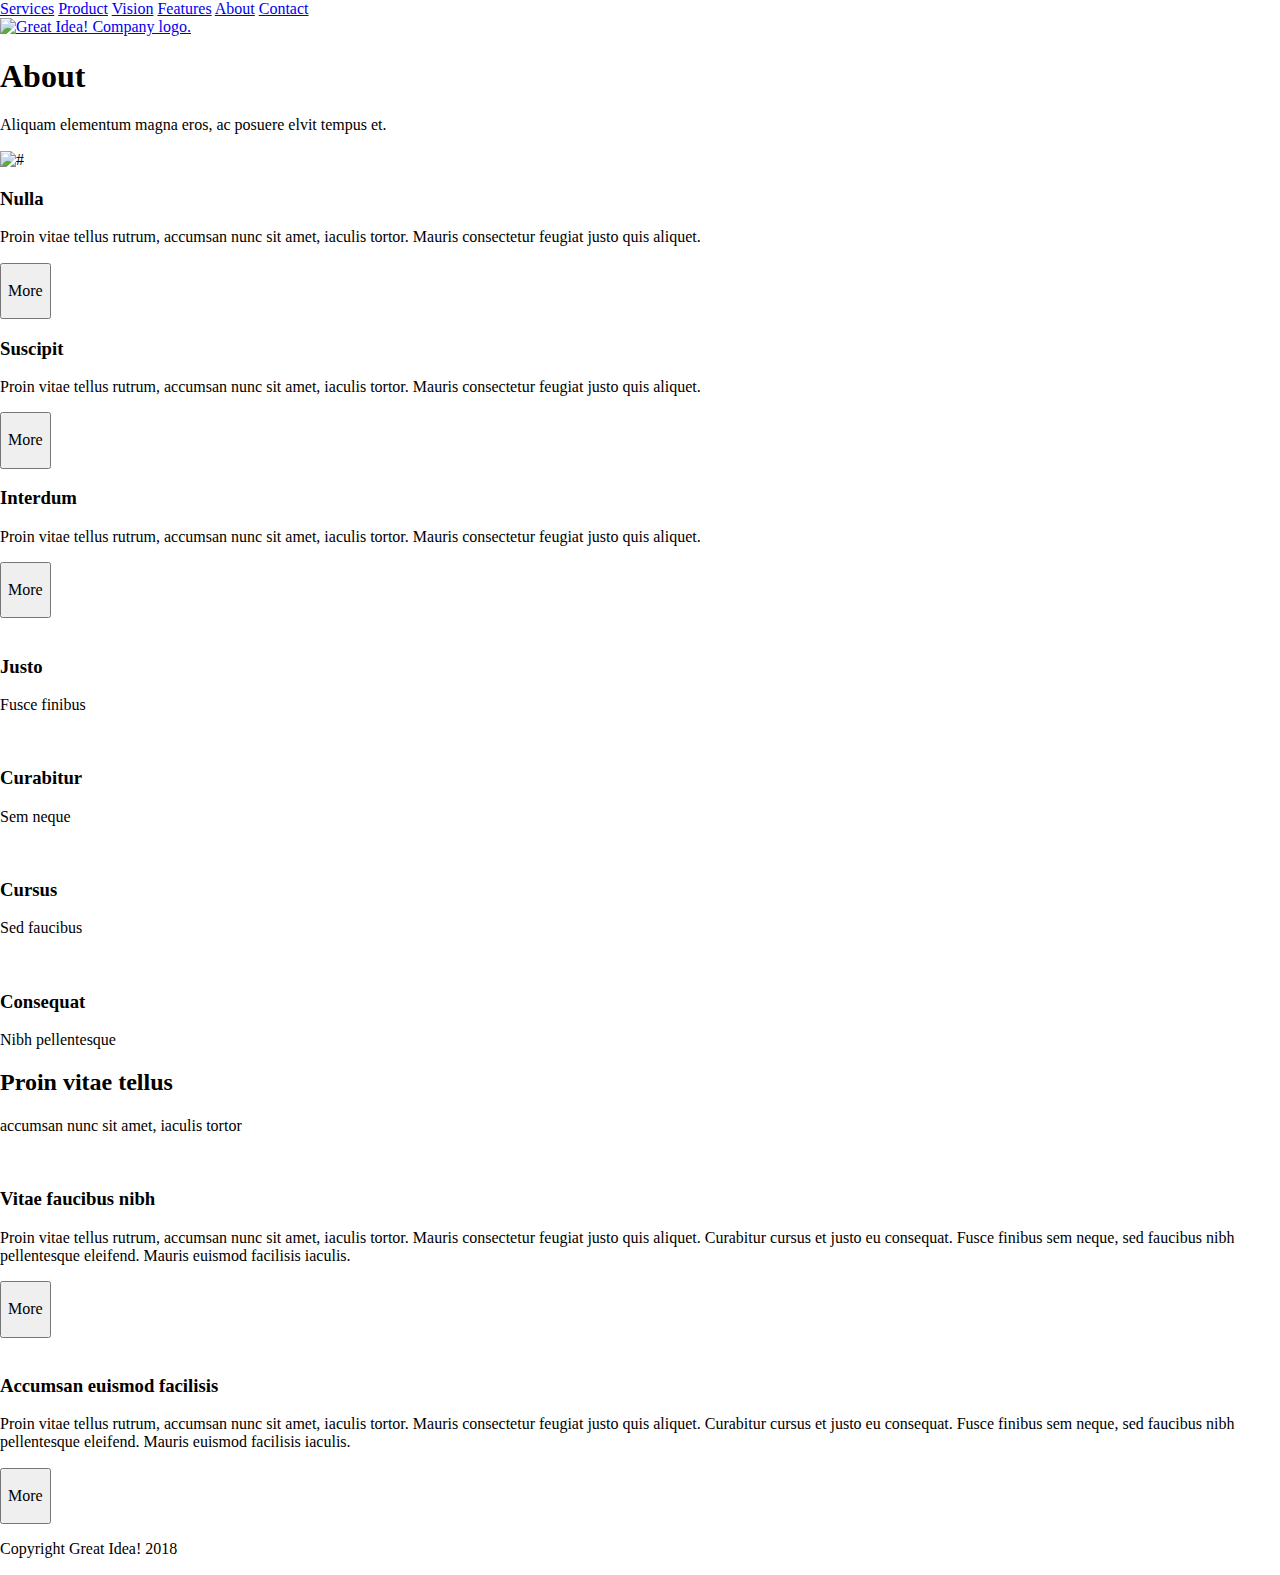
==== great-idea/about.html @ 03893495 "basic html for an about page added" ====
<!doctype html>

<html lang="en">
<head>
  <meta charset="utf-8">

  <title>Great Idea! - About</title>

  <link href="https://fonts.googleapis.com/css?family=Bangers|Titillium+Web" rel="stylesheet">
  <link rel="stylesheet" href="css/normalize.css">
  <link rel="stylesheet" href="css/about.css">

  <!--[if lt IE 9]>
    <script src="https://cdnjs.cloudflare.com/ajax/libs/html5shiv/3.7.3/html5shiv.js"></script>
  <![endif]-->
</head>

<body>
  
    <!-- this is for the nav -->
    <div class='navbar-services'>   
        <div class='nav-services'>
            <nav>
                <a href='services.html'>Services</a>
                <a href='#product'>Product</a>
                <a href='#vision'>Vision</a>
                <a href='#features'>Features</a>
                <a href='about.html'>About</a>
                <a href='#contact'>Contact</a>
            </nav>
            <div class='img-services'>
                <a href='index.html'> <img class="logo-services" src="img/logo.png" alt="Great Idea! Company logo."> </a>
            </div>
        </div>
    </div>  
    <!-- this is for the header section -->
    <header class="#">
        <h1> About </h1>
        <p> Aliquam elementum magna eros, ac posuere elvit tempus et. </p>
        <img class="#" src="#" alt="#">
    </header>

    <section class="first-about-content">
        <div>
            <h3>
                Nulla
            </h3>
            <p>
                Proin vitae tellus rutrum, accumsan nunc sit amet, iaculis tortor. Mauris consectetur feugiat justo quis aliquet. 
            </p>
            <button>
                <p> More </p>
            </button>
        </div>

        <div>
            <h3>
                Suscipit
            </h3>
            <p>
                Proin vitae tellus rutrum, accumsan nunc sit amet, iaculis tortor. Mauris consectetur feugiat justo quis aliquet. 
            </p>
            <button>
                <p> More </p>
            </button>
        </div>

        <div>
            <h3>
                Interdum
            </h3>
            <p>
                Proin vitae tellus rutrum, accumsan nunc sit amet, iaculis tortor. Mauris consectetur feugiat justo quis aliquet. 
            </p>
            <button>
                <p> More </p>
            </button>
        </div>
    </section>

    <section class="second-about-content">
        <div>
            <img src="" alt="">
            <h3>
                Justo
            </h3>
            <p>
                Fusce finibus
            </p>
        </div>

        <div>
            <img src="" alt="">
            <h3>
                Curabitur
            </h3>
            <p>
                Sem neque
            </p>
        </div>

        <div>
            <img src="" alt="">
            <h3>
                Cursus
            </h3>
            <p>
                Sed faucibus
            </p>
        </div>

        <div>
            <img src="" alt="">
            <h3>
                Consequat 
            </h3>
            <p>
                Nibh pellentesque
            </p>
        </div>
    </section>

    <section class="thrid-about-content">
        <div>
            <h2>
                Proin vitae tellus
            </h2>
            <p>
                accumsan nunc sit amet, iaculis tortor
            </p>
        </div>
    </section>

    <section class="fourth-about-content">
        <div>
            <img src="" alt="">
            <h3>
                Vitae faucibus nibh
            </h3>
            <p>
                Proin vitae tellus rutrum, accumsan nunc sit amet, iaculis tortor. Mauris consectetur feugiat justo quis aliquet. Curabitur cursus et justo eu consequat. Fusce finibus sem neque, sed faucibus nibh pellentesque eleifend. Mauris euismod facilisis iaculis.
            </p>
            <button>
                <p> More </p>
            </button>
        </div>

        <div>
            <img src="" alt="">
            <h3>
                Accumsan euismod facilisis
            </h3>
            <p>
                Proin vitae tellus rutrum, accumsan nunc sit amet, iaculis tortor. Mauris consectetur feugiat justo quis aliquet. Curabitur cursus et justo eu consequat. Fusce finibus sem neque, sed faucibus nibh pellentesque eleifend. Mauris euismod facilisis iaculis.
            </p>
            <button>
                <p> More </p>
            </button>
        </div>
    </section>

    <footer>
        <p> Copyright Great Idea! 2018 </p>
    </footer>

</body>

</html>
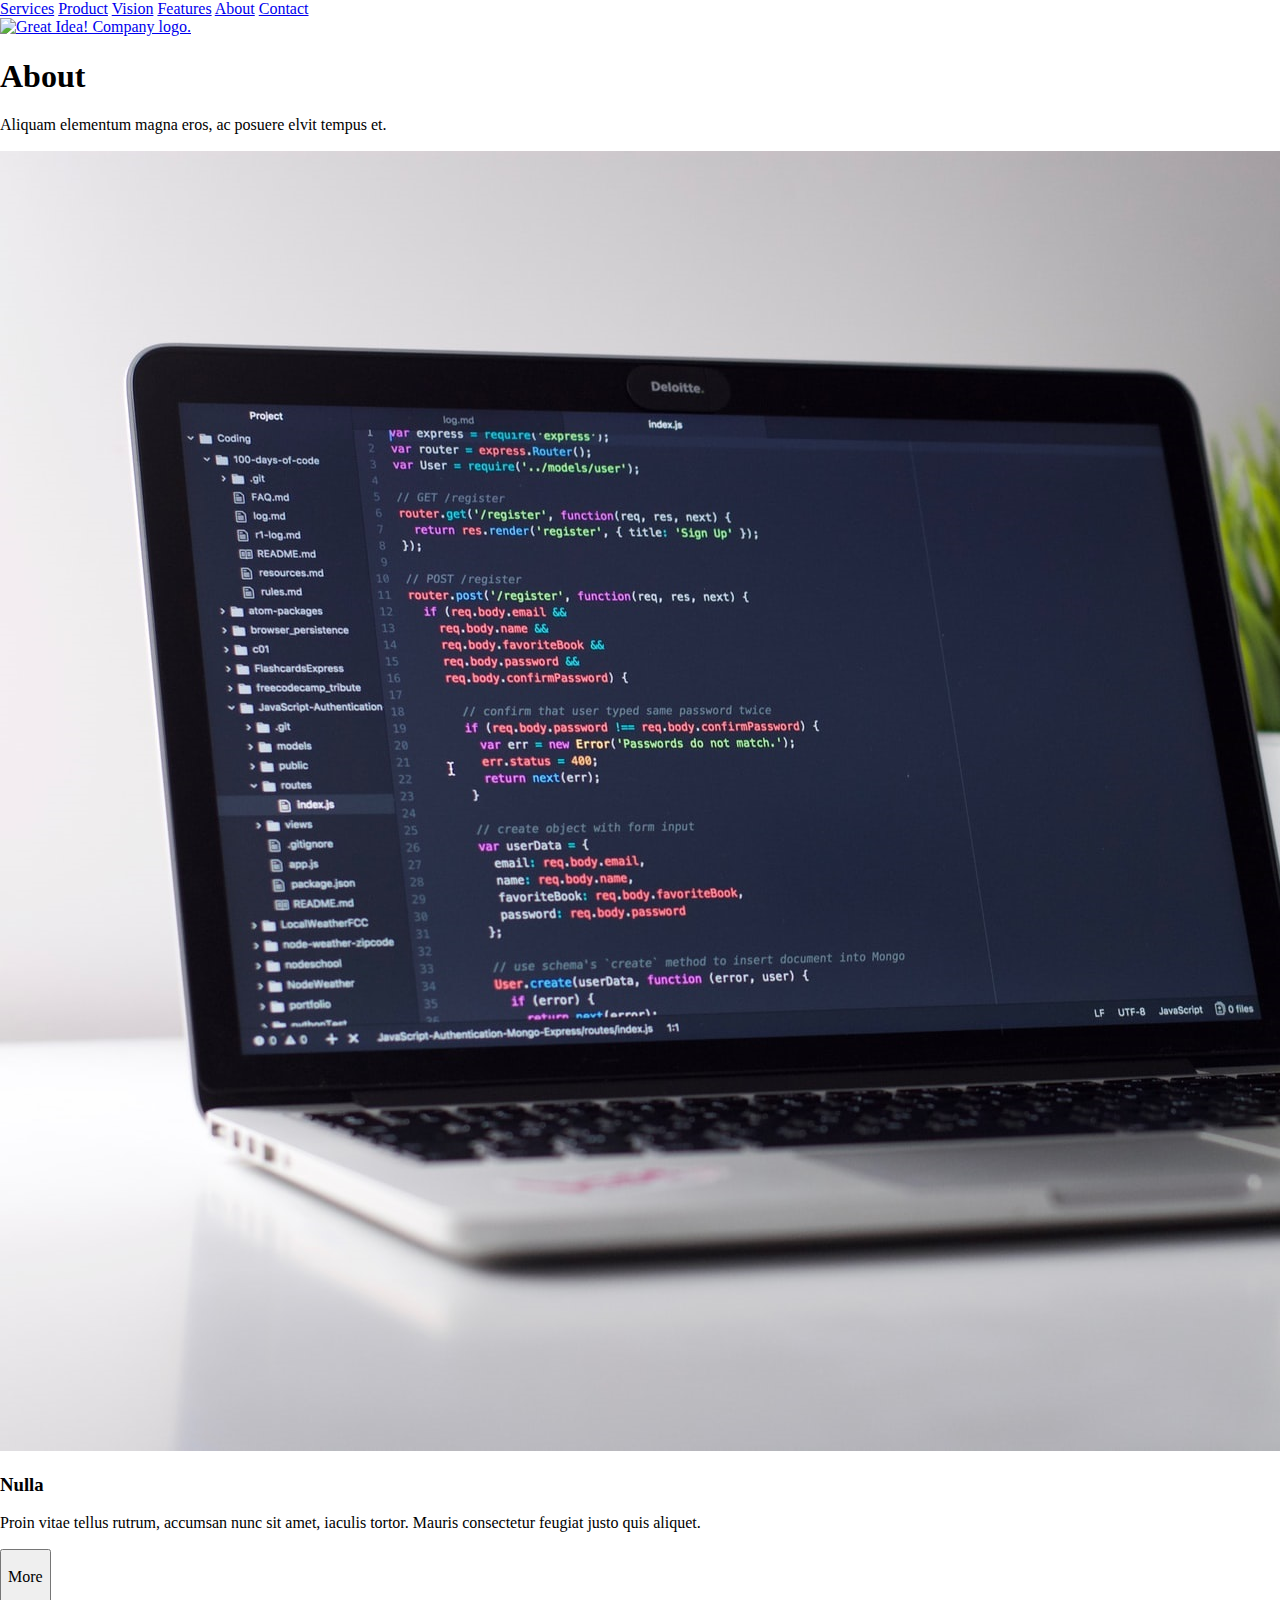
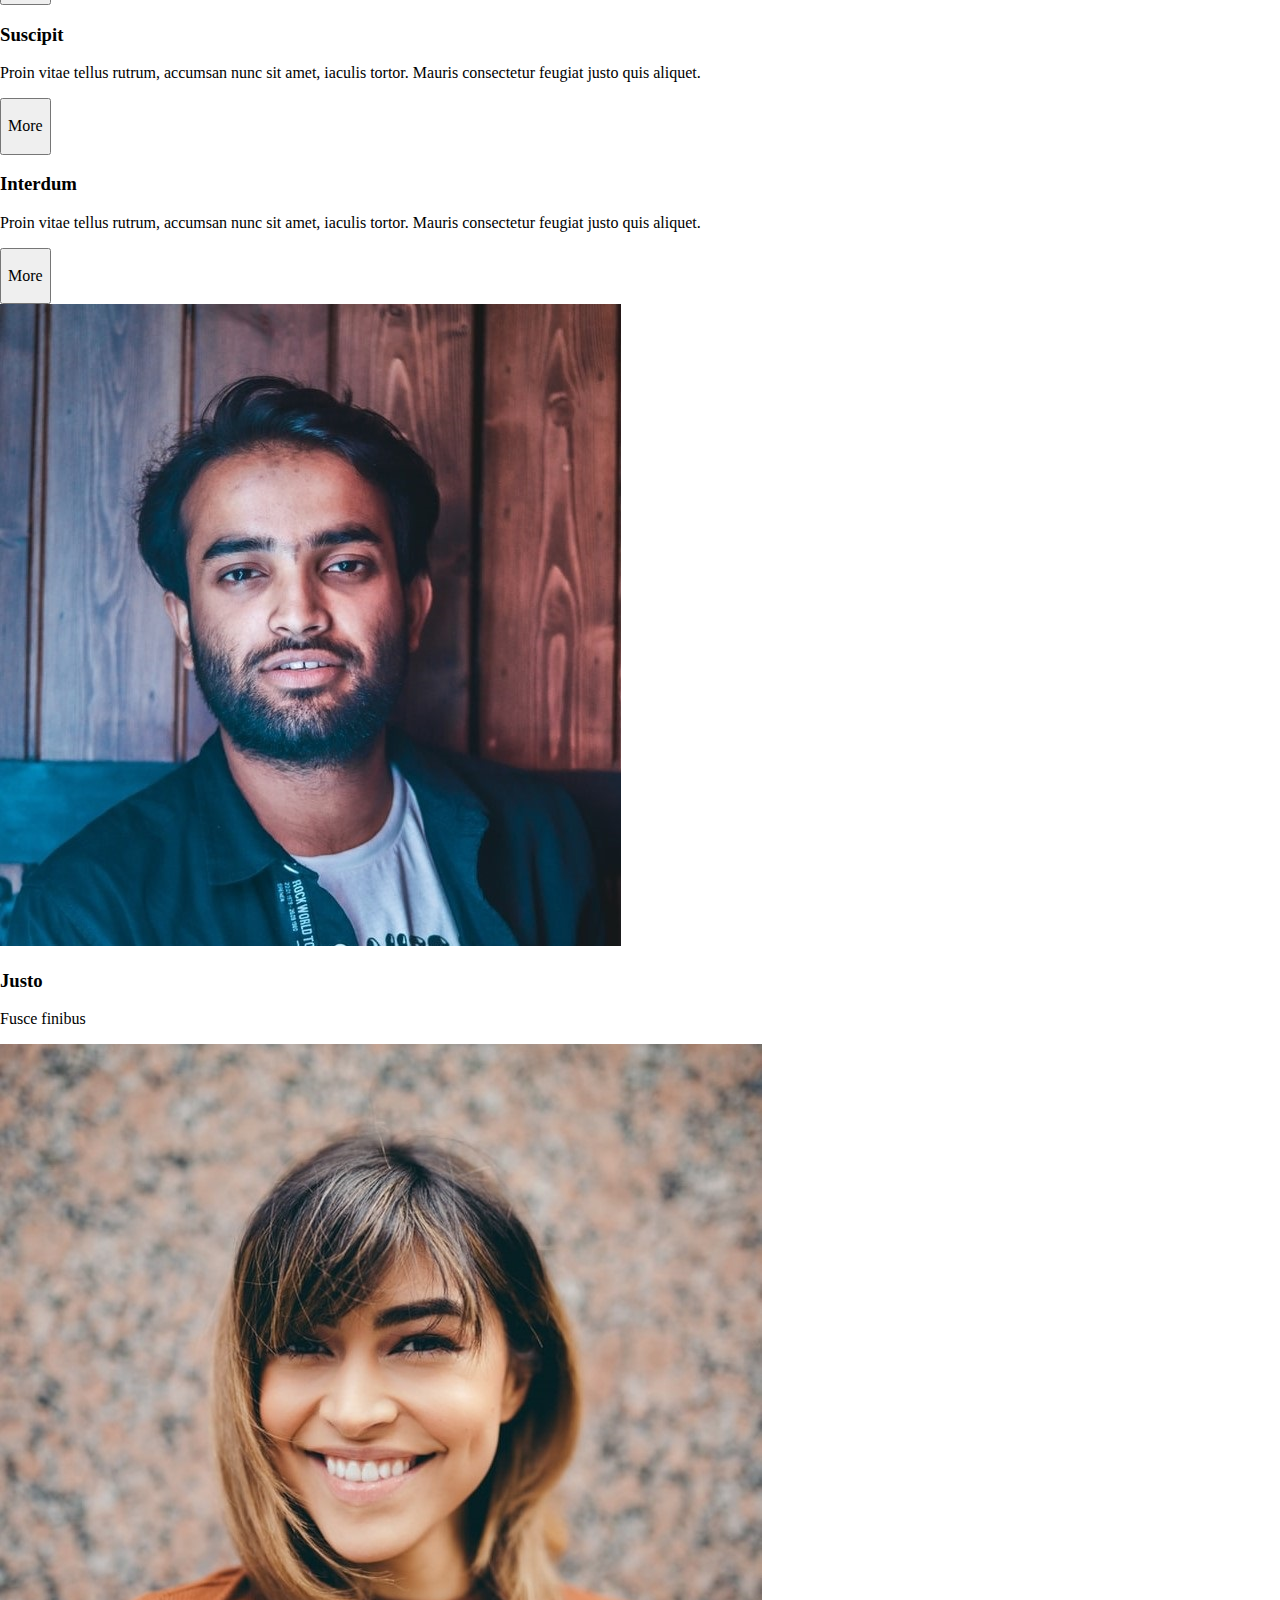
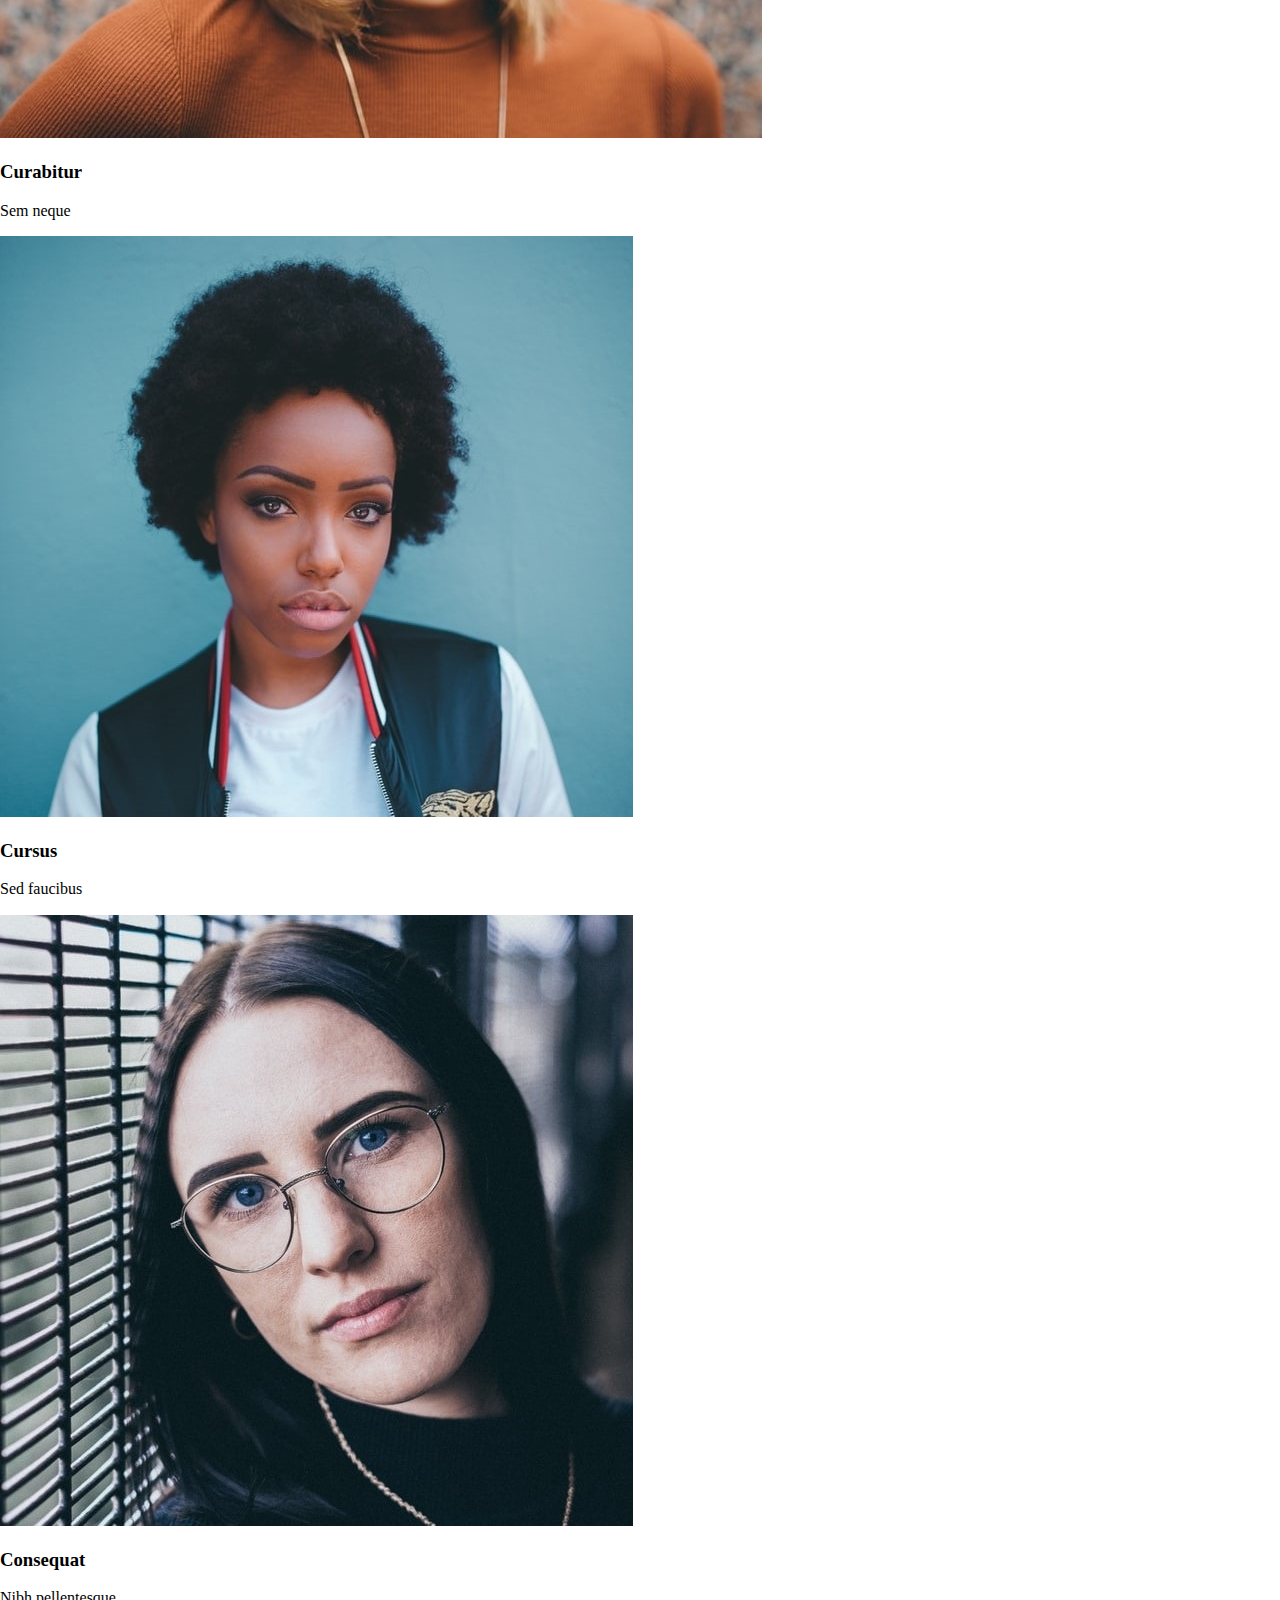
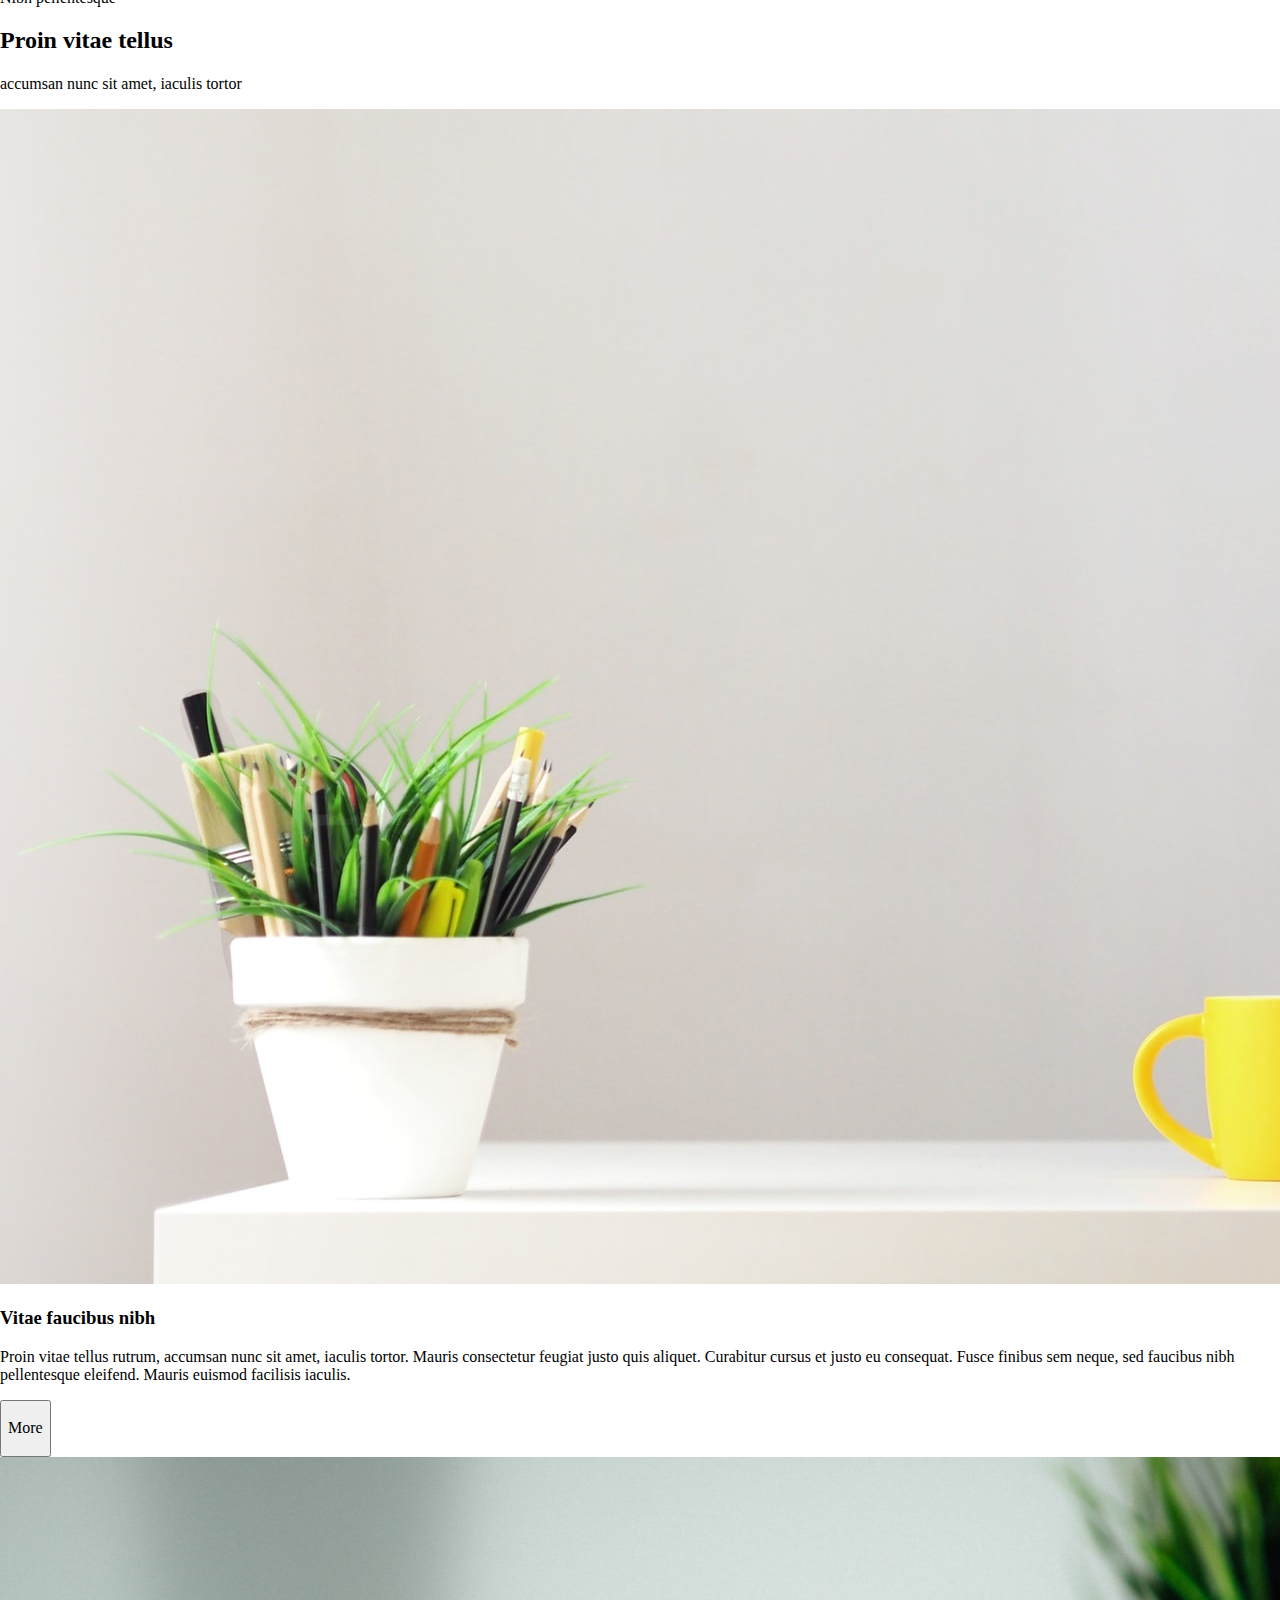
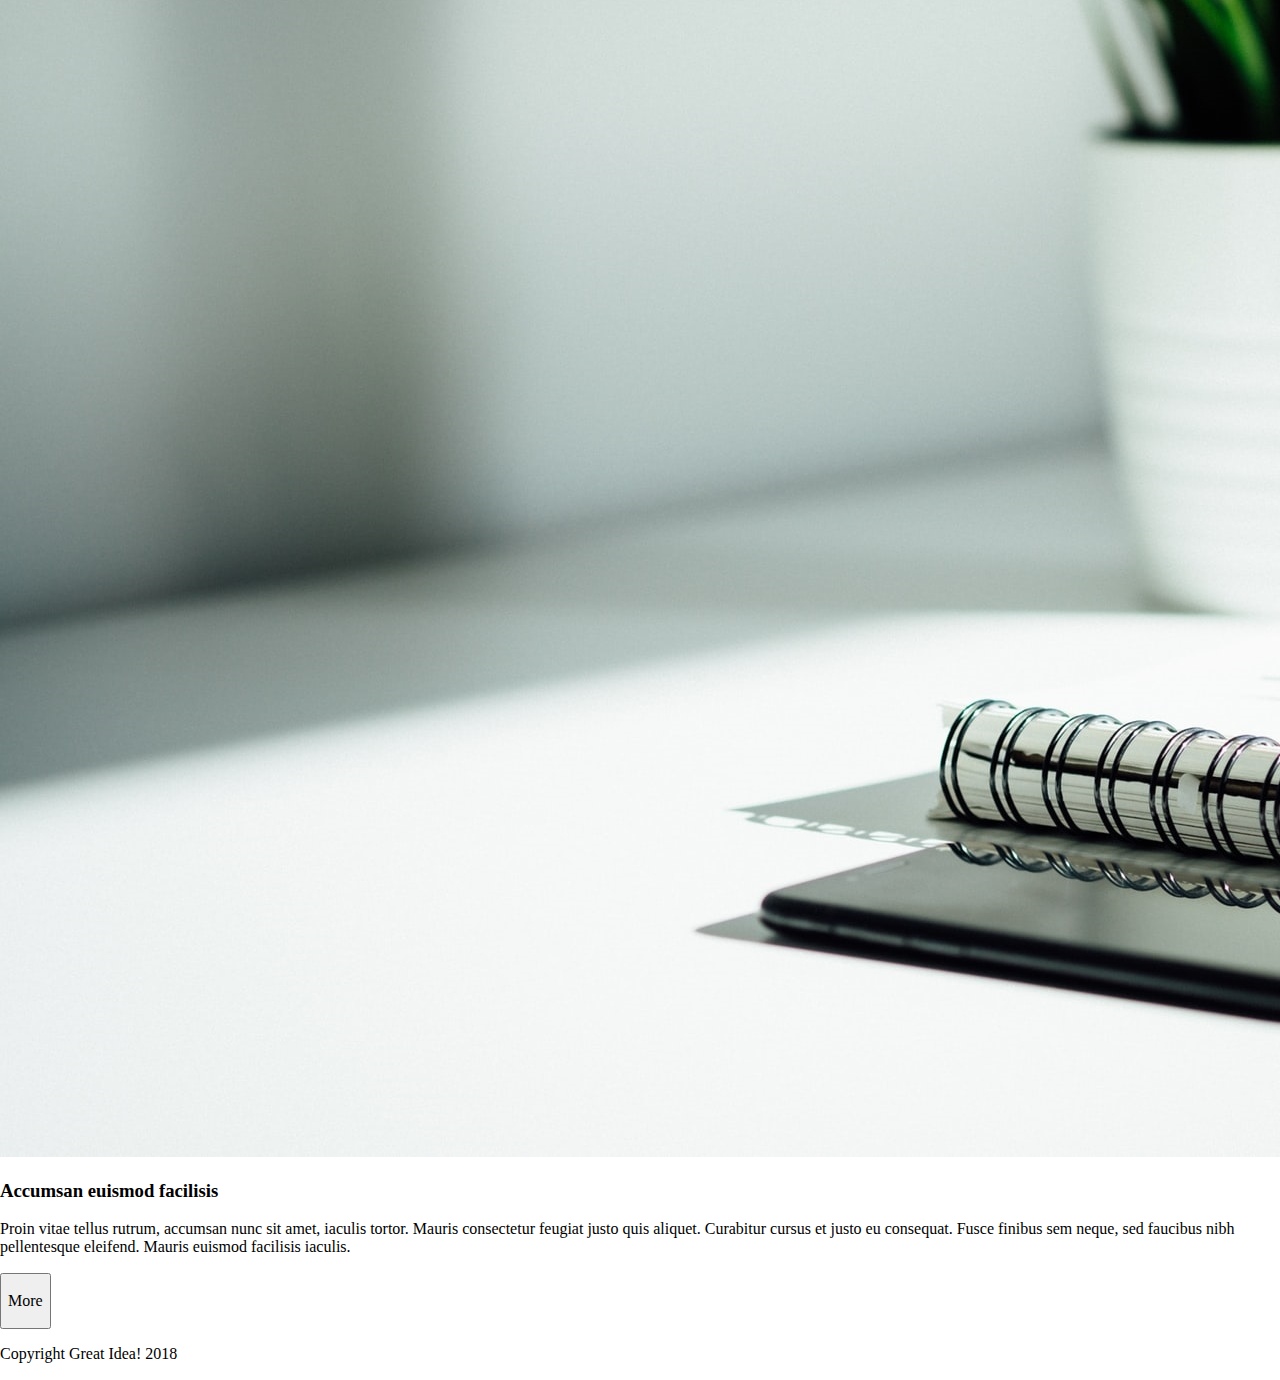
==== commit 6d1a5a5b: "finished out the html by adding images" ====
--- a/great-idea/about.html
+++ b/great-idea/about.html
@@ -37,7 +37,7 @@
     <header class="#">
         <h1> About </h1>
         <p> Aliquam elementum magna eros, ac posuere elvit tempus et. </p>
-        <img class="#" src="#" alt="#">
+        <img class="#" src="img/header-about-img.jpg" alt="Computer with code.">
     </header>
 
     <section class="first-about-content">
@@ -80,7 +80,7 @@
 
     <section class="second-about-content">
         <div>
-            <img src="" alt="">
+            <img src="img/profile1.jpg" alt="A person.">
             <h3>
                 Justo
             </h3>
@@ -90,7 +90,7 @@
         </div>
 
         <div>
-            <img src="" alt="">
+            <img src="img/profile2.jpg" alt="A different person.">
             <h3>
                 Curabitur
             </h3>
@@ -100,7 +100,7 @@
         </div>
 
         <div>
-            <img src="" alt="">
+            <img src="img/profile3.jpg" alt="Another person.">
             <h3>
                 Cursus
             </h3>
@@ -110,7 +110,7 @@
         </div>
 
         <div>
-            <img src="" alt="">
+            <img src="img/profile4.jpg" alt="Another different person.">
             <h3>
                 Consequat 
             </h3>
@@ -133,7 +133,7 @@
 
     <section class="fourth-about-content">
         <div>
-            <img src="" alt="">
+            <img src="img/bottom-img1.jpg" alt="Back of a computer desk.">
             <h3>
                 Vitae faucibus nibh
             </h3>
@@ -146,7 +146,7 @@
         </div>
 
         <div>
-            <img src="" alt="">
+            <img src="img/bottom-img2.jpg" alt="Pen, paper, and a phone.">
             <h3>
                 Accumsan euismod facilisis
             </h3>
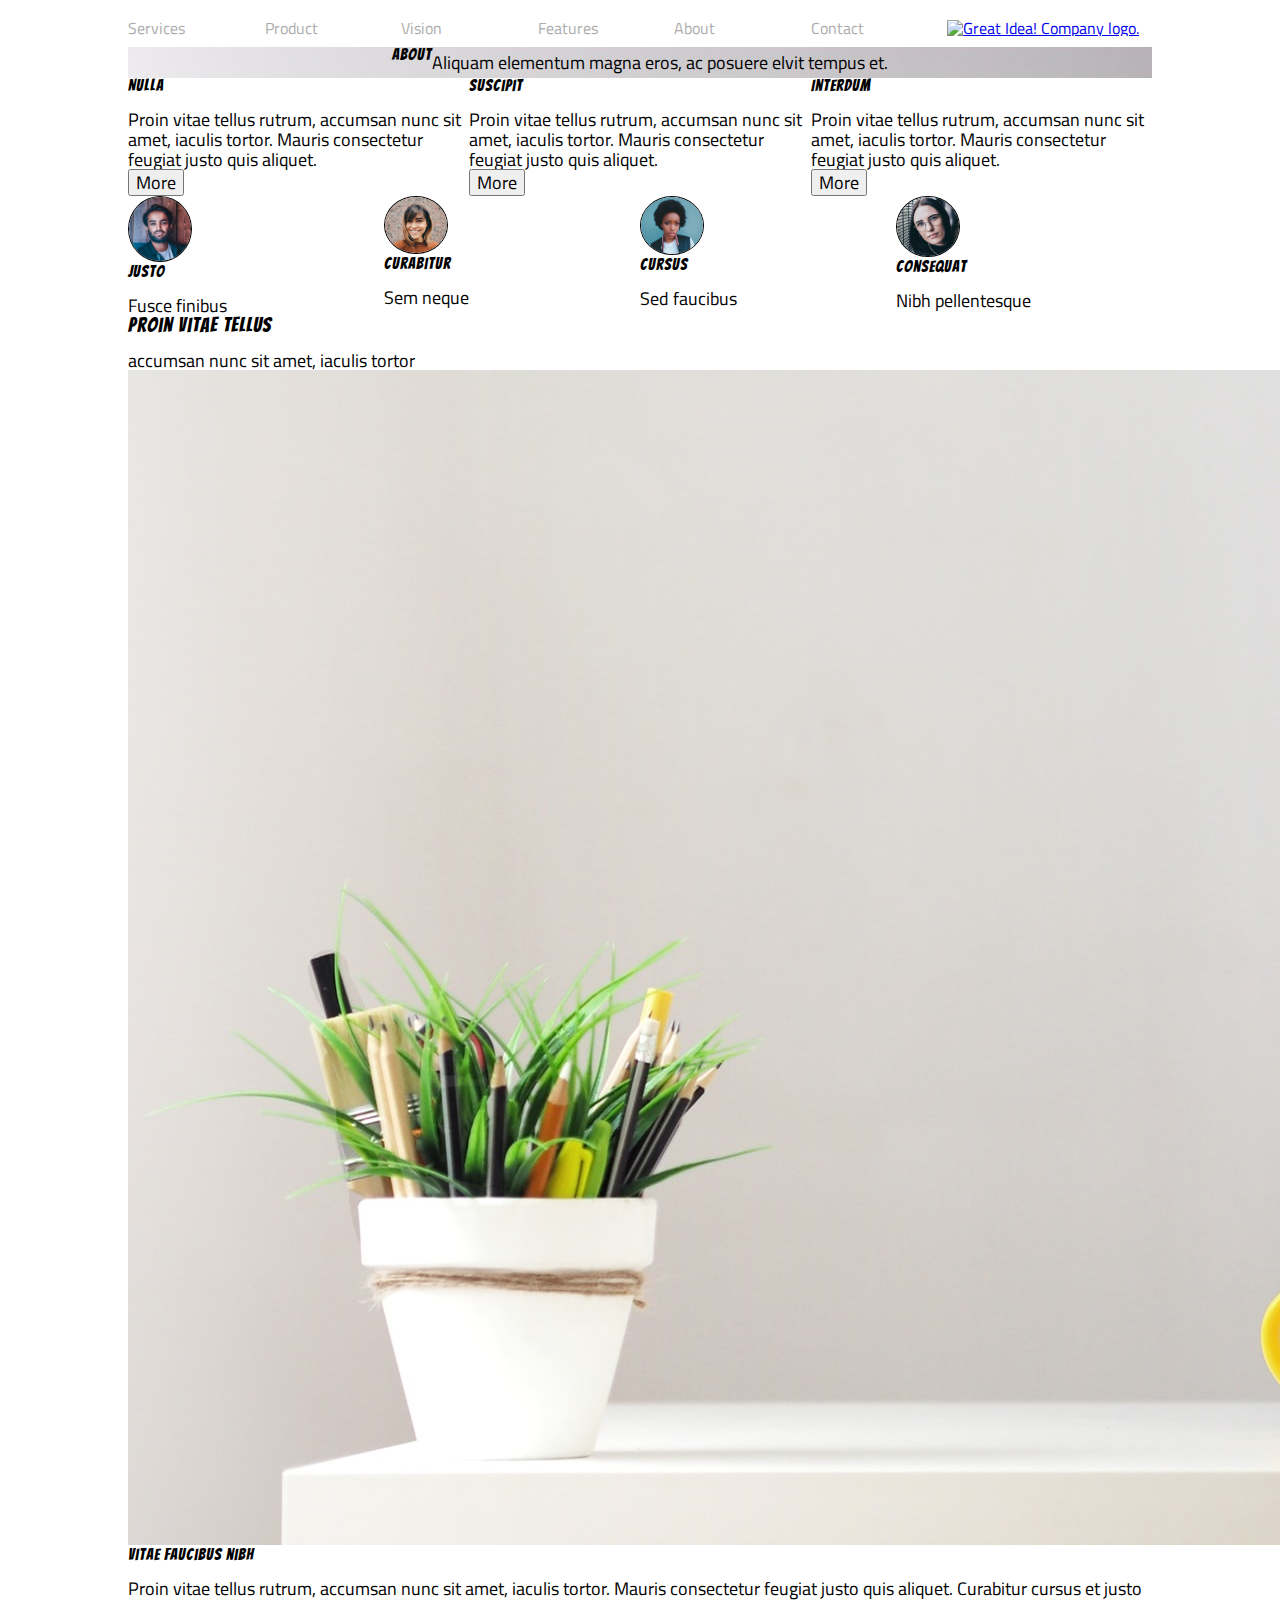
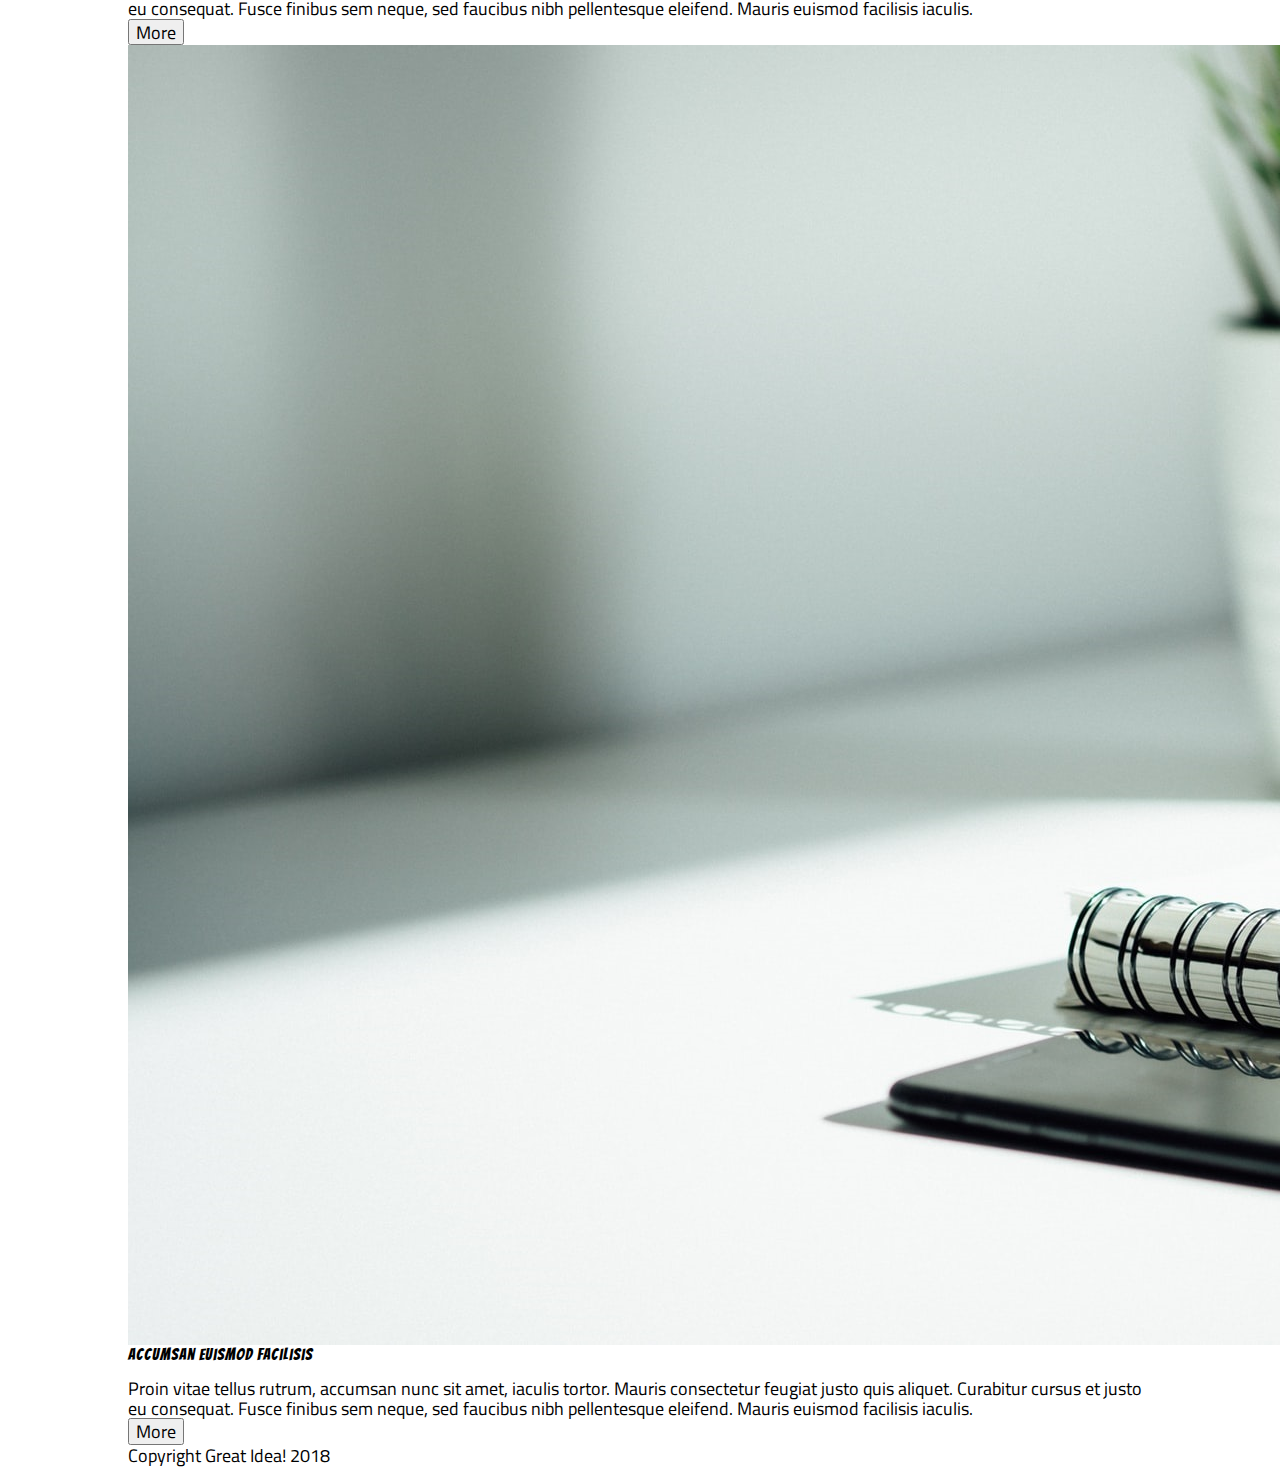
==== commit 46358f8a: "some css done on about page through second section" ====
--- a/great-idea/about.html
+++ b/great-idea/about.html
@@ -37,7 +37,7 @@
     <header class="#">
         <h1> About </h1>
         <p> Aliquam elementum magna eros, ac posuere elvit tempus et. </p>
-        <img class="#" src="img/header-about-img.jpg" alt="Computer with code.">
+        <!-- <img class="#" src="img/header-about-img.jpg" alt="Computer with code."> -->
     </header>
 
     <section class="first-about-content">
--- a/great-idea/css/about.css
+++ b/great-idea/css/about.css
@@ -0,0 +1,163 @@
+/* http://meyerweb.com/eric/tools/css/reset/ 
+   v2.0 | 20110126
+   License: none (public domain)
+*/
+
+html, body, div, span, applet, object, iframe,
+h1, h2, h3, h4, h5, h6, p, blockquote, pre,
+a, abbr, acronym, address, big, cite, code,
+del, dfn, em, img, ins, kbd, q, s, samp,
+small, strike, strong, sub, sup, tt, var,
+b, u, i, center,
+dl, dt, dd, ol, ul, li,
+fieldset, form, label, legend,
+table, caption, tbody, tfoot, thead, tr, th, td,
+article, aside, canvas, details, embed, 
+figure, figcaption, footer, header, hgroup, 
+menu, nav, output, ruby, section, summary,
+time, mark, audio, video {
+	margin: 0;
+	padding: 0;
+	border: 0;
+	font-size: 100%;
+	font: inherit;
+	vertical-align: baseline;
+}
+/* HTML5 display-role reset for older browsers */
+article, aside, details, figcaption, figure, 
+footer, header, hgroup, menu, nav, section {
+	display: block;
+}
+body {
+	line-height: 1;
+}
+ol, ul {
+	list-style: none;
+}
+blockquote, q {
+	quotes: none;
+}
+blockquote:before, blockquote:after,
+q:before, q:after {
+	content: '';
+	content: none;
+}
+table {
+	border-collapse: collapse;
+	border-spacing: 0;
+}
+
+/* Set every element's box-sizing to border-box */
+* {
+	box-sizing: border-box;
+	
+}
+
+html, body {
+    height: 100%;
+    font-family: 'Titillium Web', sans-serif;
+}
+
+h1, h2, h3, h4, h5 {
+    font-family: 'Bangers', cursive;
+    letter-spacing: 1px;
+    margin-bottom: 15px;
+}
+
+/* Copy and paste your work from yesterday here and start to refactor into flexbox */
+
+/*----------------- UNIVERSAL ----------------------*/
+/* Only used to see boxes while designing. 
+* {
+	border: 1px solid black; 
+}
+*/
+
+body {
+	margin: 0 10%;
+}
+
+h2 {
+	font-size: 125%;
+}
+
+p {
+	font-size: 115%;
+	line-height: 1.1;
+}
+
+/*------------------------------------------------------------*/
+/*------------------------ ABOUT CSS -------------------------*/
+/*------------------------------------------------------------*/
+
+/*----------------- NAV ----------------------*/
+
+.nav-services {
+	/* for the nav bar and the logo */
+	display: flex;
+	margin: 2% 0 1%;
+}
+
+nav {
+	width: 80%;
+	/* for the nav a elements individually */
+	display: flex;
+	justify-content: space-evenly;
+	align-items: center;
+}
+
+nav a {
+	color: rgb(172, 172, 172);
+	text-decoration: none;
+	width: 20%;
+}
+
+nav a:hover {
+	color: rgb(34, 34, 34);
+}
+
+.img-services {
+	width: 20%;
+}
+
+.logo-services {
+	width: 100%;
+}
+
+/*---------------------- HEADER ----------------------*/
+
+header {
+	width: 100%;
+	/* for both the text and the img */
+	display: flex;
+	justify-content: center;
+	align-items: center;
+	background-image: url(../img/header-about-img.jpg);
+}
+
+/*---------------------- FIRST SECTION ----------------------*/
+
+.first-about-content {
+	display: flex;
+}
+
+.middle-div {
+	border-left: 1px solid black;
+	border-right: 1px solid black;
+}
+
+/*---------------------- SECOND SECTION ----------------------*/
+
+.second-about-content {
+	display: flex;
+}
+
+.second-about-content div {
+	width: 25%;
+}
+
+.second-about-content img {
+	width: 25%;
+	border: 1px solid black;
+	border-radius: 55%;
+}
